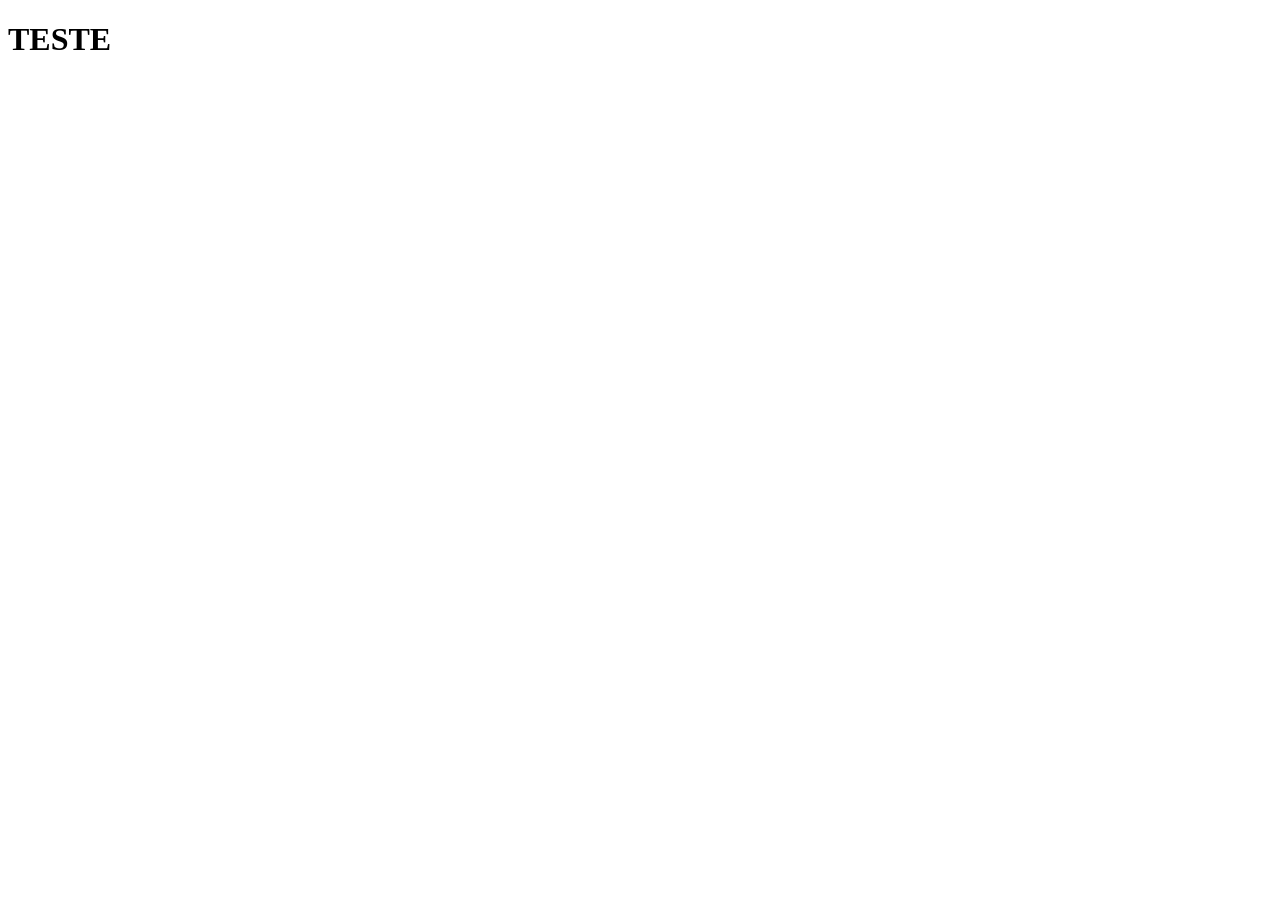
==== home.html @ 8a2d6207 "Página de Boas Vindas" ====
<!DOCTYPE html>
<html lang="pt-BR">
<head>
    <meta charset="UTF-8">
    <meta name="viewport" content="width=device-width, initial-scale=1.0">
    <title>AESPA | HOME</title>
</head>
<body>
    <h1>TESTE</h1>
</body>
</html>
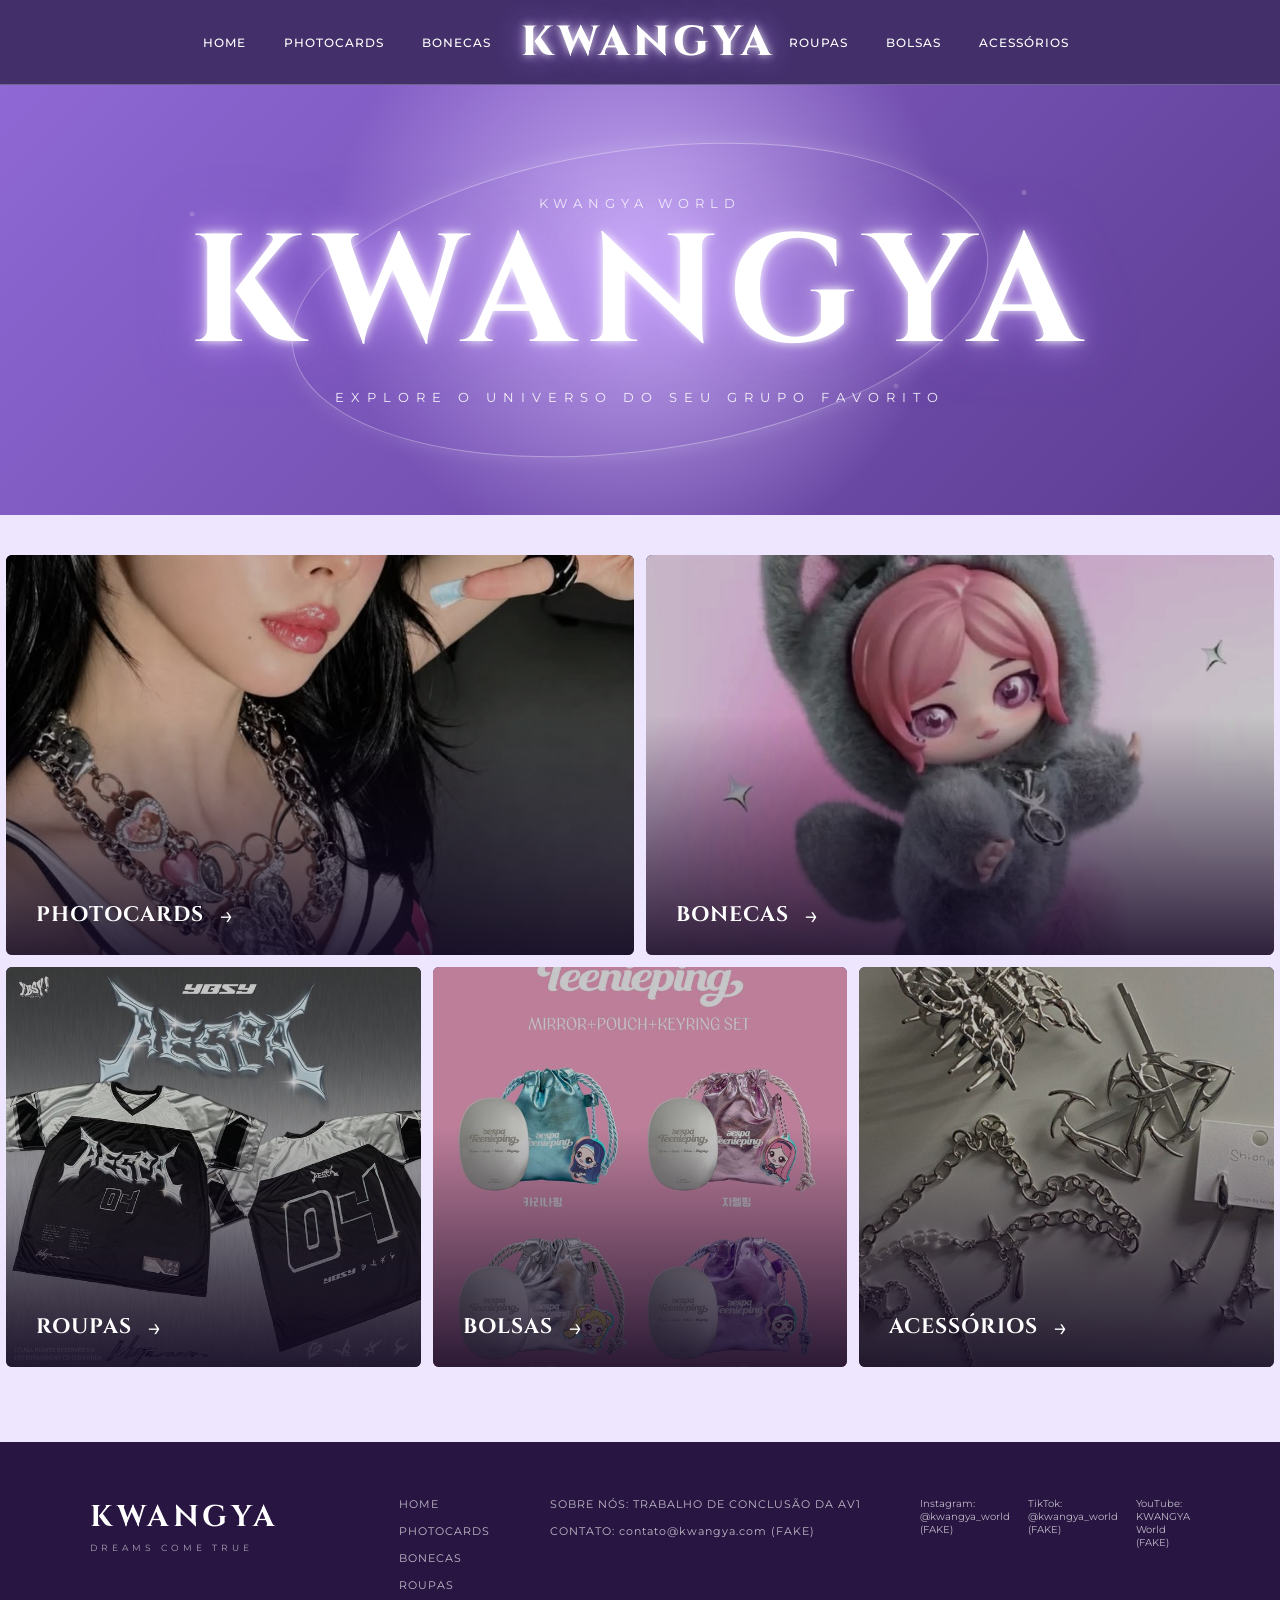
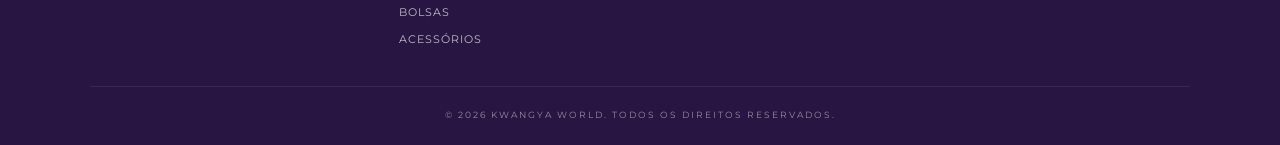
==== commit 6a34b18d: "Atualização da HOME" ====
--- a/home.html
+++ b/home.html
@@ -1,11 +1,288 @@
 <!DOCTYPE html>
 <html lang="pt-BR">
+
 <head>
     <meta charset="UTF-8">
     <meta name="viewport" content="width=device-width, initial-scale=1.0">
     <title>AESPA | HOME</title>
+
+    <!-- Fonte dos títulos -->
+    <link href="https://fonts.googleapis.com/css2?family=Cinzel:wght@600;700;800;900&display=swap" rel="stylesheet">
+
+    <!-- Fonte secundária -->
+    <link href="https://fonts.googleapis.com/css2?family=Montserrat:wght@300;400;500;600&display=swap" rel="stylesheet">
+
+    <link rel="stylesheet" href="home.css">
+
 </head>
+
 <body>
-    <h1>TESTE</h1>
+    <!-- =================================
+         BARRA DE NAVEGAÇÃO
+    ================================== -->
+
+    <header class="navbar">
+
+        <nav class="menu esquerda">
+
+            <a href="home.html">HOME</a>
+
+            <a href="photocards.html">PHOTOCARDS</a>
+
+            <a href="bonecas.html">BONECAS</a>
+
+        </nav>
+
+        <a href="home.html" class="logo-menu">
+            KWANGYA
+        </a>
+
+
+        <nav class="menu direita">
+
+            <a href="roupas.html">ROUPAS</a>
+
+            <a href="bolsas.html">BOLSAS</a>
+
+            <a href="acessorios.html">ACESSÓRIOS</a>
+
+        </nav>
+
+    </header>
+
+    <!-- =================================
+         HERO / DESTAQUE
+    ================================== -->
+
+    <main>
+
+
+        <section class="hero">
+
+            <div class="hero-conteudo">
+
+                <p class="mini-titulo">
+                    KWANGYA WORLD
+                </p>
+
+                <h1>
+                    KWANGYA
+                </h1>
+
+                <p class="subtitulo">
+                    EXPLORE O UNIVERSO DO SEU GRUPO FAVORITO
+                </p>
+
+            </div>
+
+        </section>
+
+        <!-- =================================
+             CATEGORIAS
+        ================================== -->
+
+        <section class="categorias">
+
+
+            <a href="photocards.html" class="categoria grande">
+
+                <img src=".//img/cards/1.jpg" alt="Photocards">
+
+                <div class="categoria-info">
+
+                    <h2>
+                        PHOTOCARDS
+                    </h2>
+
+                    <span>
+                        →
+                    </span>
+
+                </div>
+
+            </a>
+
+
+
+            <a href="bonecas.html" class="categoria grande">
+
+                <img src=".//img/bn/1.jpg" alt="Bonecas">
+
+                <div class="categoria-info">
+
+                    <h2>
+                        BONECAS
+                    </h2>
+
+                    <span>
+                        →
+                    </span>
+
+                </div>
+
+            </a>
+
+
+
+            <a href="roupas.html" class="categoria">
+
+                <img src=".//img/rp/1.jpg" alt="Roupas">
+
+                <div class="categoria-info">
+
+                    <h2>
+                        ROUPAS
+                    </h2>
+
+                    <span>
+                        →
+                    </span>
+
+                </div>
+
+            </a>
+
+
+
+            <a href="bolsas.html" class="categoria">
+
+                <img src=".//img/bl/1.jpg" alt="Bolsas">
+
+                <div class="categoria-info">
+
+                    <h2>
+                        BOLSAS
+                    </h2>
+
+                    <span>
+                        →
+                    </span>
+
+                </div>
+
+            </a>
+
+
+
+            <a href="acessorios.html" class="categoria">
+
+                <img src=".//img/ac/1.jpg" alt="Acessórios">
+
+                <div class="categoria-info">
+
+                    <h2>
+                        ACESSÓRIOS
+                    </h2>
+
+                    <span>
+                        →
+                    </span>
+
+                </div>
+
+            </a>
+
+
+        </section>
+
+
+    </main>
+
+    <!-- =================================
+         RODAPÉ
+    ================================== -->
+
+    <footer class="rodape">
+
+
+        <div class="rodape-logo">
+
+            <h2>
+                KWANGYA
+            </h2>
+
+            <p>
+                DREAMS COME TRUE
+            </p>
+
+        </div>
+
+
+
+        <div class="rodape-links">
+
+            <div>
+
+                <a href="home.html">
+                    HOME
+                </a>
+
+                <a href="photocards.html">
+                    PHOTOCARDS
+                </a>
+
+                <a href="bonecas.html">
+                    BONECAS
+                </a>
+
+                <a href="roupas.html">
+                    ROUPAS
+                </a>
+
+                <a href="bolsas.html">
+                    BOLSAS
+                </a>
+
+                <a href="acessorios.html">
+                    ACESSÓRIOS
+                </a>
+
+            </div>
+
+
+            <div>
+
+                <a href="#">
+                    SOBRE NÓS: TRABALHO DE CONCLUSÃO DA AV1
+                </a>
+
+                <a href="#">
+                    CONTATO: contato@kwangya.com (FAKE)
+                </a>
+
+            </div>
+
+        </div>
+
+
+
+        <div class="redes">
+
+            <a href="#">
+                Instagram: @kwangya_world (FAKE)
+            </a>
+
+            <a href="#">
+                TikTok: @kwangya_world (FAKE)
+            </a>
+
+            <a href="#">
+                YouTube: KWANGYA World (FAKE)
+            </a>
+
+        </div>
+
+
+
+        <div class="copyright">
+
+            © 2026 KWANGYA WORLD. TODOS OS DIREITOS RESERVADOS.
+
+        </div>
+
+
+    </footer>
+
 </body>
+
 </html>
--- a/home.css
+++ b/home.css
@@ -0,0 +1,515 @@
+* {
+    margin: 0;
+    padding: 0;
+    box-sizing: border-box;
+}
+
+html {
+    scroll-behavior: smooth;
+}
+
+body {
+    background-color: #eee6ff;
+    color: white;
+    font-family: "Montserrat", sans-serif;
+    overflow-x: hidden;
+
+}
+
+a {
+    text-decoration: none;
+    color: inherit;
+
+}
+
+.navbar {
+    width: 100%;
+    height: 85px;
+    position: sticky;
+    top: 0;
+    z-index: 100;
+    display: flex;
+    align-items: center;
+    justify-content: center;
+    padding: 0 45px;
+    background: rgba(48, 28, 91, 0.90);
+    backdrop-filter: blur(15px);
+    border-bottom: 1px solid rgba(255, 255, 255, 0.25);
+}
+
+.menu {
+
+    display: flex;
+    align-items: center;
+    gap: 38px;
+    width: 40%;
+}
+
+.menu.esquerda {
+    justify-content: flex-end;
+    padding-right: 30px;
+}
+
+.menu.direita {
+    justify-content: flex-start;
+    padding-left: 30px;
+}
+
+.menu a {
+    font-size: 12px;
+    letter-spacing: 1px;
+    font-weight: 500;
+    transition: 0.3s;
+    position: relative;
+}
+
+.menu a::after {
+    content: "";
+    position: absolute;
+    width: 0;
+    height: 2px;
+    left: 0;
+    bottom: -8px;
+    background-color: white;
+    transition: 0.3s;
+}
+
+.menu a:hover::after {
+    width: 100%;
+}
+
+.menu a:hover {
+
+    text-shadow:
+        0 0 8px white,
+        0 0 15px #b993ff;
+}
+
+.logo-menu {
+    width: 20%;
+    text-align: center;
+    font-family: "Cinzel", serif;
+    font-size: 42px;
+    font-weight: 800;
+    letter-spacing: 4px;
+    color: white;
+    text-shadow:
+        0 0 8px rgba(255, 255, 255, 0.8),
+        0 0 25px rgba(190, 145, 255, 0.8);
+
+    transition: 0.3s;
+}
+
+.logo-menu:hover {
+
+    transform: scale(1.04);
+}
+
+.hero {
+    min-height: 430px;
+    display: flex;
+    justify-content: center;
+    align-items: center;
+    text-align: center;
+    position: relative;
+    overflow: hidden;
+    background:
+
+        radial-gradient(circle at 50% 40%,
+            rgba(213, 185, 255, 0.9),
+            transparent 45%),
+
+        linear-gradient(135deg,
+            #8f68d5,
+            #5b3c91);
+}
+
+.hero::before {
+    content: "";
+    position: absolute;
+    width: 700px;
+    height: 300px;
+    border: 1px solid rgba(255, 255, 255, 0.35);
+    border-radius: 50%;
+    transform: rotate(-8deg);
+    box-shadow:
+        0 0 20px rgba(255, 255, 255, 0.15);
+}
+
+.hero::after {
+    content: "";
+    position: absolute;
+    width: 100%;
+    height: 100%;
+    background:
+
+        radial-gradient(circle at 15% 30%,
+            rgba(255, 255, 255, 0.18) 0 2px,
+            transparent 3px),
+
+        radial-gradient(circle at 80% 25%,
+            rgba(255, 255, 255, 0.20) 0 2px,
+            transparent 3px),
+
+        radial-gradient(circle at 70% 70%,
+            rgba(255, 255, 255, 0.15) 0 2px,
+            transparent 3px);
+
+    pointer-events: none;
+}
+
+.hero-conteudo {
+    position: relative;
+    z-index: 2;
+}
+
+.mini-titulo {
+    font-size: 13px;
+    letter-spacing: 6px;
+    margin-bottom: 15px;
+    opacity: 0.8;
+}
+
+.hero h1 {
+    font-family: "Cinzel", serif;
+    font-size: clamp(80px, 12vw, 170px);
+    letter-spacing: 12px;
+    line-height: 0.9;
+    text-shadow:
+        0 0 10px white,
+        0 0 30px rgba(220, 190, 255, 0.8),
+        0 0 60px rgba(160, 100, 255, 0.6);
+}
+
+.subtitulo {
+    margin-top: 25px;
+    font-size: 13px;
+    letter-spacing: 7px;
+    opacity: 0.9;
+}
+
+.categorias {
+    width: 99%;
+    max-width: 1450px;
+    margin: 40px auto 75px;
+    display: grid;
+    grid-template-columns: repeat(6, 1fr);
+    grid-auto-rows: 400px;
+    gap: 12px;
+}
+
+.categoria {
+    position: relative;
+    overflow: hidden;
+    border-radius: 6px;
+    background-color: #38205e;
+    cursor: pointer;
+    grid-column: span 2;
+    transition: 0.4s ease;
+}
+
+.categoria.grande {
+    grid-column: span 3;
+}
+
+.categoria img {
+    width: 100%;
+    height: 100%;
+    object-fit: cover;
+    display: block;
+    transition: 0.5s ease;
+    filter: brightness(0.78);
+}
+
+.categoria::after {
+    content: "";
+    position: absolute;
+    inset: 0;
+    background:
+        linear-gradient(to top,
+            rgba(18, 8, 35, 0.85),
+            transparent 60%);
+    transition: 0.4s;
+}
+
+.categoria-info {
+    position: absolute;
+    z-index: 2;
+    left: 30px;
+    bottom: 25px;
+    display: flex;
+    align-items: center;
+    gap: 15px;
+}
+
+.categoria-info h2 {
+    font-family: "Cinzel", serif;
+    font-size: 21px;
+    letter-spacing: 1px;
+}
+
+.categoria-info span {
+    font-size: 25px;
+    transition: 0.3s;
+}
+
+.categoria:hover {
+
+    transform: translateY(-5px);
+
+    box-shadow:
+        0 15px 40px rgba(60, 25, 110, 0.35);
+}
+
+
+.categoria:hover img {
+
+    transform: scale(1.08);
+
+    filter: brightness(0.95);
+}
+
+
+.categoria:hover::after {
+
+    background:
+        linear-gradient(to top,
+            rgba(20, 5, 40, 0.9),
+            rgba(120, 80, 190, 0.15));
+}
+
+
+.categoria:hover .categoria-info span {
+
+    transform: translateX(8px);
+}
+
+.rodape {
+
+    background-color: #281542;
+    min-height: 260px;
+    padding: 55px 7% 25px;
+    display: grid;
+    grid-template-columns: 1fr 2fr 1fr;
+    gap: 40px;
+    position: relative;
+}
+
+.rodape-logo h2 {
+    font-family: "Cinzel", serif;
+    font-size: 30px;
+    letter-spacing: 4px;
+}
+
+.rodape-logo p {
+    font-size: 9px;
+    letter-spacing: 4px;
+    margin-top: 5px;
+    opacity: 0.6;
+}
+
+.rodape-links {
+    display: flex;
+    justify-content: center;
+    gap: 60px;
+}
+
+.rodape-links div {
+    display: flex;
+    flex-direction: column;
+    gap: 13px;
+}
+
+.rodape-links a {
+    font-size: 11px;
+    letter-spacing: 1px;
+    opacity: 0.7;
+    transition: 0.3s;
+}
+
+.rodape-links a:hover {
+    opacity: 1;
+    transform: translateX(4px);
+}
+
+.redes {
+    display: flex;
+    justify-content: flex-end;
+    align-items: flex-start;
+    gap: 18px;
+}
+
+.redes a {
+    font-size: 10px;
+    opacity: 0.7;
+    transition: 0.3s;
+}
+
+.redes a:hover {
+    opacity: 1;
+
+}
+
+.copyright {
+    grid-column: 1 / -1;
+    border-top: 1px solid rgba(255, 255, 255, 0.15);
+    padding-top: 22px;
+    text-align: center;
+    font-size: 9px;
+    letter-spacing: 2px;
+    opacity: 0.5;
+}
+
+@media (max-width: 1000px) {
+
+    .navbar {
+
+        padding: 0 20px;
+    }
+
+
+    .menu {
+
+        gap: 15px;
+    }
+
+
+    .menu a {
+
+        font-size: 9px;
+    }
+
+
+    .logo-menu {
+
+        font-size: 30px;
+    }
+
+
+    .categorias {
+
+        grid-template-columns: repeat(2, 1fr);
+
+        grid-auto-rows: 250px;
+    }
+
+
+    .categoria,
+    .categoria.grande {
+
+        grid-column: span 1;
+    }
+
+
+    .rodape {
+
+        grid-template-columns: 1fr;
+
+        text-align: center;
+    }
+
+
+    .rodape-links {
+
+        justify-content: center;
+    }
+
+
+    .redes {
+
+        justify-content: center;
+    }
+}
+
+
+
+@media (max-width: 650px) {
+
+    .navbar {
+
+        height: auto;
+
+        min-height: 70px;
+
+        flex-wrap: wrap;
+
+        padding: 15px;
+    }
+
+
+    .logo-menu {
+
+        order: -1;
+
+        width: 100%;
+
+        margin-bottom: 15px;
+    }
+
+
+    .menu {
+
+        width: 50%;
+
+        gap: 12px;
+
+        flex-wrap: wrap;
+    }
+
+
+    .menu.esquerda,
+    .menu.direita {
+
+        padding: 0;
+
+        justify-content: center;
+    }
+
+
+    .hero {
+
+        min-height: 350px;
+    }
+
+
+    .hero h1 {
+
+        font-size: 60px;
+
+        letter-spacing: 5px;
+    }
+
+
+    .subtitulo {
+
+        font-size: 9px;
+
+        letter-spacing: 3px;
+    }
+
+
+    .categorias {
+
+        width: 94%;
+
+        grid-template-columns: 1fr;
+
+        grid-auto-rows: 240px;
+    }
+
+
+    .categoria,
+    .categoria.grande {
+
+        grid-column: span 1;
+    }
+
+
+    .rodape-links {
+
+        flex-direction: column;
+
+        gap: 25px;
+    }
+
+}
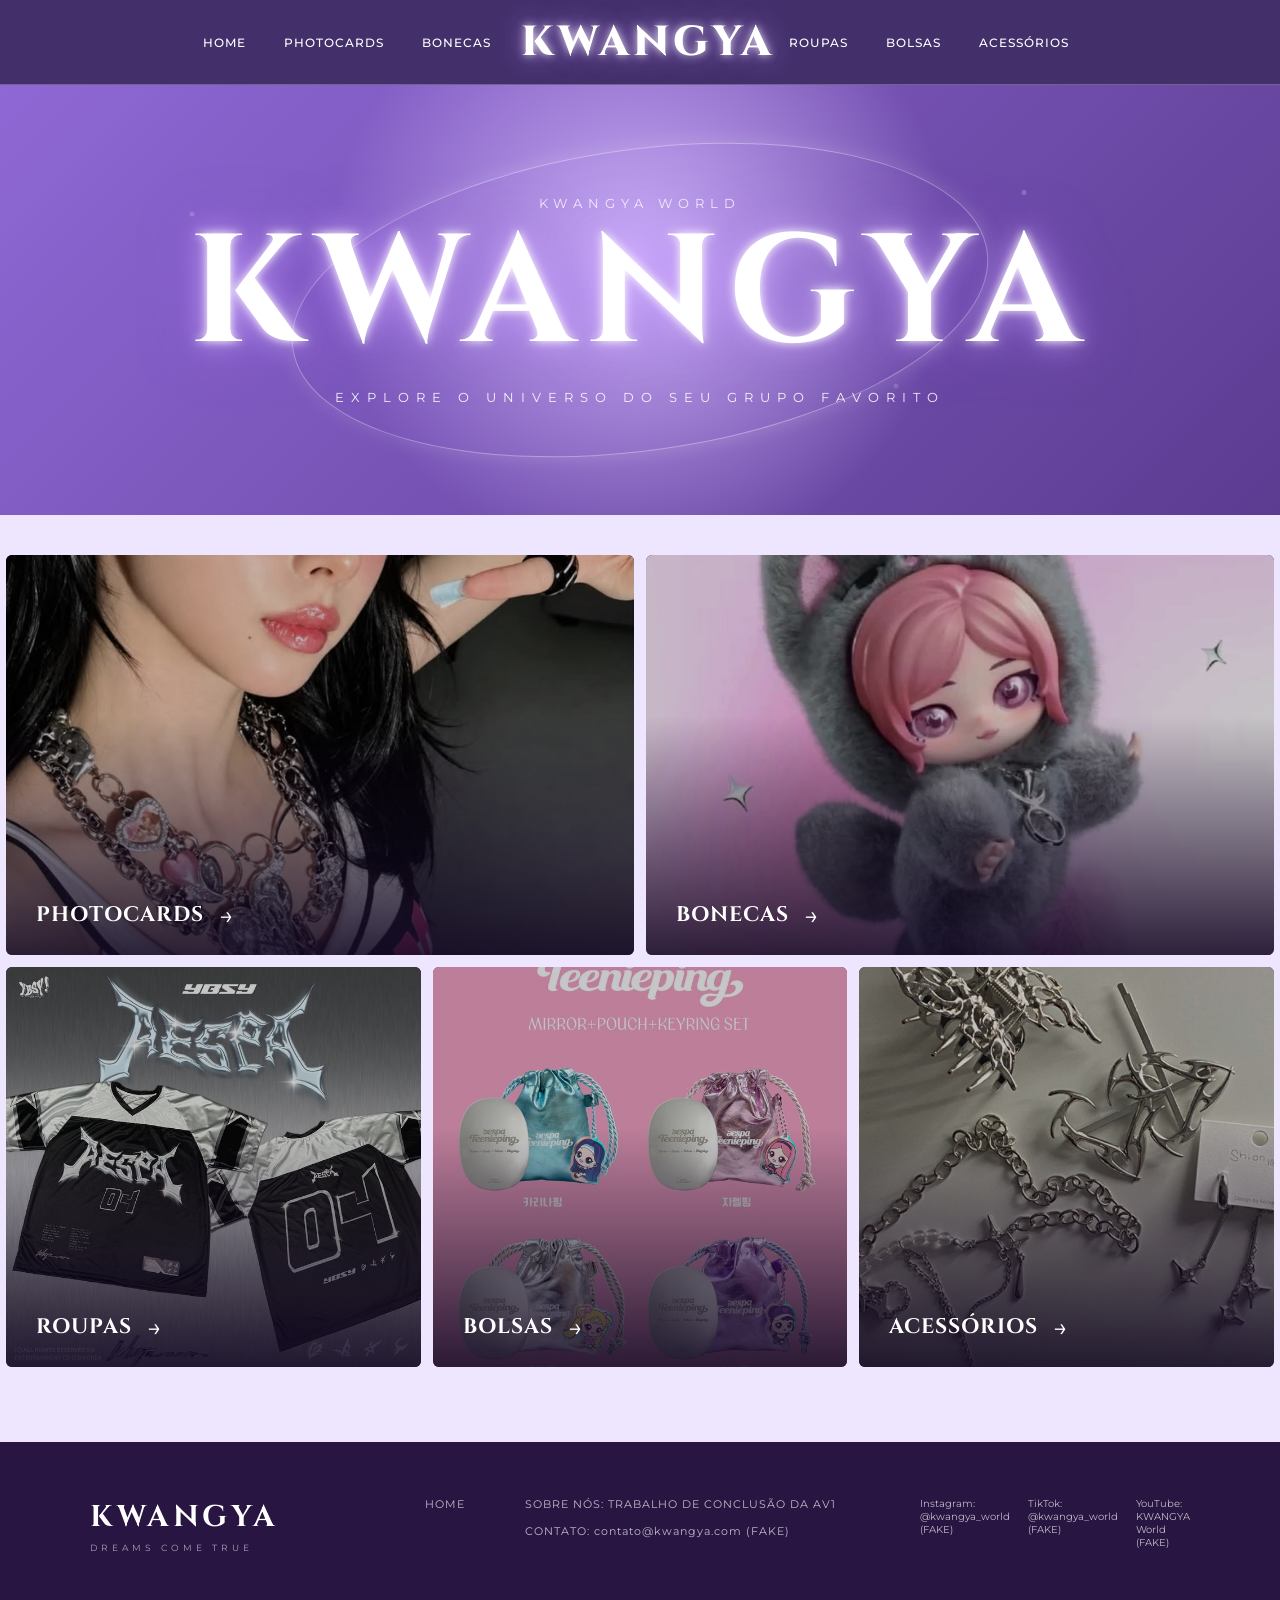
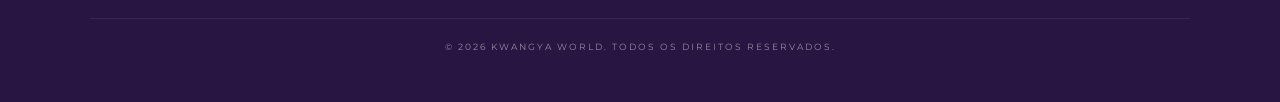
==== commit cc40a153: "ATUALIZAÇÃO HOME.HTML E PÁGINAS" ====
--- a/home.html
+++ b/home.html
@@ -217,26 +217,6 @@
                     HOME
                 </a>
 
-                <a href="photocards.html">
-                    PHOTOCARDS
-                </a>
-
-                <a href="bonecas.html">
-                    BONECAS
-                </a>
-
-                <a href="roupas.html">
-                    ROUPAS
-                </a>
-
-                <a href="bolsas.html">
-                    BOLSAS
-                </a>
-
-                <a href="acessorios.html">
-                    ACESSÓRIOS
-                </a>
-
             </div>
 
 
